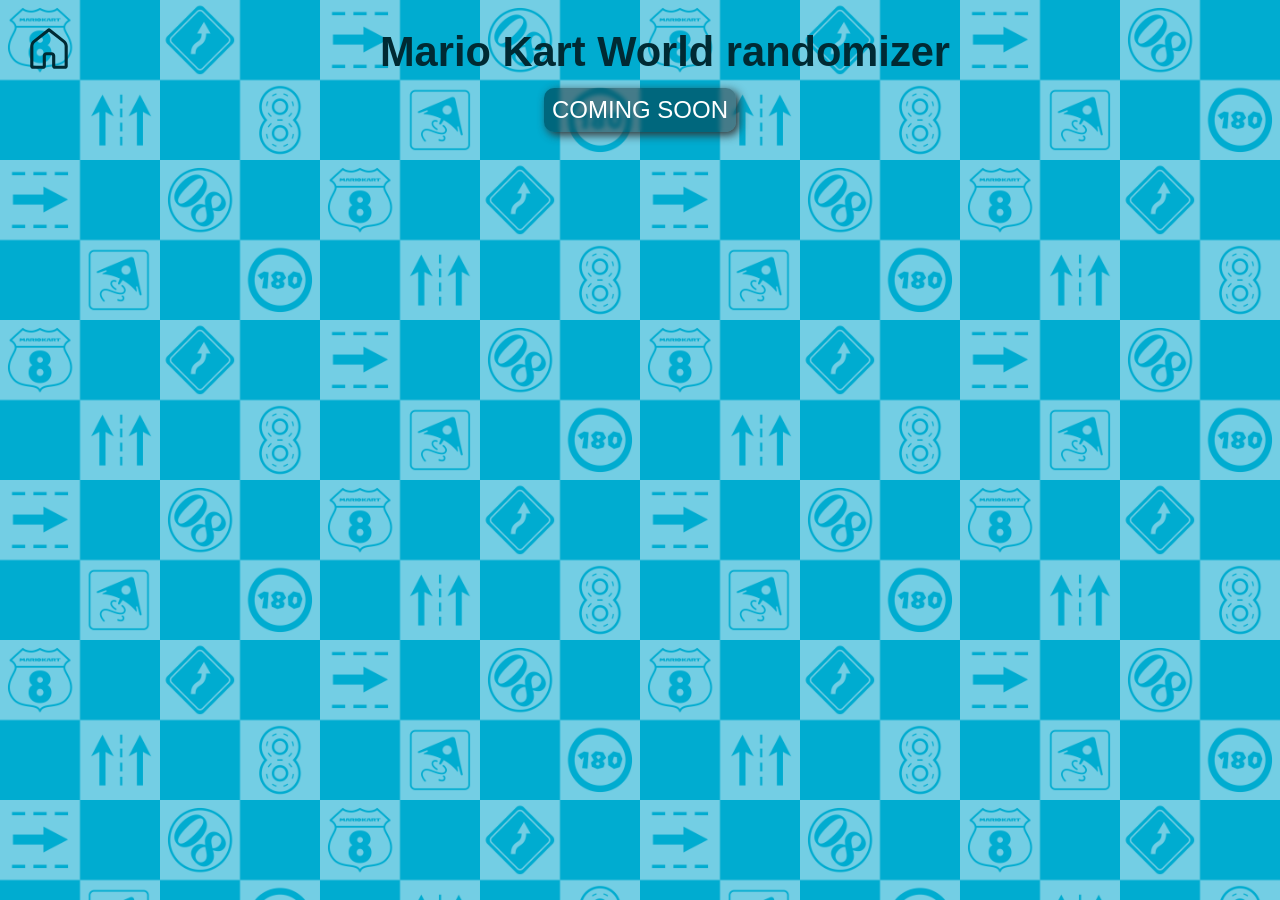
==== pokemon.html @ df09fabb "Homepage update" ====
<!DOCTYPE html>
<html lang="en">

<head>
  <meta charset="UTF-8">
  <meta name="viewport" content="width=device-width, initial-scale=1.0">
  <link rel="stylesheet" href="style.css">
  <title>Mario Kart World randomizer</title>
</head>

<body id="mario-kart-world">
  <header>
    <a id="home" href="index.html"><svg xmlns="http://www.w3.org/2000/svg" x="0px" y="0px" width="100" height="100"
        viewBox="0 0 48 48">
        <path
          d="M 23.951172 4 A 1.50015 1.50015 0 0 0 23.072266 4.3222656 L 8.859375 15.519531 C 7.0554772 16.941163 6 19.113506 6 21.410156 L 6 40.5 C 6 41.863594 7.1364058 43 8.5 43 L 18.5 43 C 19.863594 43 21 41.863594 21 40.5 L 21 30.5 C 21 30.204955 21.204955 30 21.5 30 L 26.5 30 C 26.795045 30 27 30.204955 27 30.5 L 27 40.5 C 27 41.863594 28.136406 43 29.5 43 L 39.5 43 C 40.863594 43 42 41.863594 42 40.5 L 42 21.410156 C 42 19.113506 40.944523 16.941163 39.140625 15.519531 L 24.927734 4.3222656 A 1.50015 1.50015 0 0 0 23.951172 4 z M 24 7.4101562 L 37.285156 17.876953 C 38.369258 18.731322 39 20.030807 39 21.410156 L 39 40 L 30 40 L 30 30.5 C 30 28.585045 28.414955 27 26.5 27 L 21.5 27 C 19.585045 27 18 28.585045 18 30.5 L 18 40 L 9 40 L 9 21.410156 C 9 20.030807 9.6307412 18.731322 10.714844 17.876953 L 24 7.4101562 z">
        </path>
      </svg></a>
    <h1>Mario Kart World randomizer</h1>
    <div></div>
  </header>
  <main>
    <div class="game-item">
      COMING SOON
    </div>
  </main>
</body>
<script src="script.js" type="module"></script>

</html>
---- style.css ----
@import url('https://fonts.cdnfonts.com/css/new-super-mario-font-u');

/* MAIN CONFIG */
*,
*::before,
*::after {
  box-sizing: border-box;
  margin: 0;
  overscroll-behavior-y: contain;
}

:root {
  --padding-sm: 8px;
  --padding-md: 16px;
  --padding-lg: 24px;

  --min-font-size: 1rem;
  --max-font-size: 1.5rem;
  --scale-factor: 2vw;

  --border-radius: 10px;

  --color-main-blue: hsl(190, 100%, 10%);
  --color-main-blue-lighter: hsl(190, 100%, 17%);
  --color-main-blue-hover: hsl(190, 100%, 13%);
  --color-main-blue-hover-lighter: hsl(190, 100%, 20%);

  --color-main-gray: hsl(0, 0%, 19%);

  --color-accent: #00ACD0;
  --color-blur-bg: rgba(0, 0, 0, 0.4);
  --filter-blur-bg: blur(2px);
  --box-shadow-blur: 3px 3px 10px 0px var(--color-main-blue);
  --box-shadow-blur-gray: 3px 3px 10px 0px var(--color-main-gray);
}

html {
  font-family: 'Segoe UI', Tahoma, Geneva, Verdana, sans-serif;
  color: white;
}

h1,
h2,
h3,
h4,
h5
h6,
button {
  font-family: 'New Super Mario Font U', sans-serif;
  color: white;
}

body {
  padding: var(--padding-lg);
  background-image: url("Images/Background.png");
  background-size: max(50%, 500px);
  font-size: clamp(var(--min-font-size), var(--scale-factor), var(--max-font-size));
  accent-color: var(--color-accent);
}

body#homepage {
  background-image: url("Images/homepage.png");
  /* background-size: cover; */
  display: grid;
  place-items: center;
  min-height: 100dvh;

  & h1 {
    color: white;
    padding-bottom: var(--padding-sm);
    text-align: center;
  }
}

body#mario-kart-world {
  & main {
    display: grid;
    place-items: center;
    grid-template-columns: none;
  }
}

.choose-game {
  background-color: #0092FF;
  padding: var(--padding-md);
  border-radius: var(--border-radius);
}

h1 {
  font-size: clamp(1.6rem, 2vw + 1rem, 3rem);
  color: var(--color-main-blue);
}

h2 {
  font-size: clamp(1.2rem, 2vw + 1rem, 2rem);
}

h3 {
  font-size: clamp(1rem, 2vw + 1rem, 1.5rem);
}

input, label, button {
  font-size: clamp(1rem, 2vw + .5rem, 1.3rem);
}

input {
  border-radius: 5px;
}

input[type="checkbox"] {
  height: 16px;
  width: 16px;
}

img {
  max-width: 100%;
}

button {
  background: linear-gradient(180deg, var(--color-main-blue-lighter) 0%, var(--color-main-blue) 100%);
  border: none;
  padding: var(--padding-sm);
  cursor: pointer;
  border-radius: var(--border-radius);
}

button:hover {
  background: linear-gradient(180deg, var(--color-main-blue-hover-lighter) 0%, var(--color-main-blue-hover) 100%);
}

#home {
  & svg {
    height: 50px;
    width: 50px;
    fill: var(--color-main-blue);
  }
}

#open-dialog {
  background: transparent;
  border: none!important;
  display: grid;
  padding: 0;

  & svg {
    height: 50px;
    width: 50px;
    fill: var(--color-main-blue);
  }
}

#close-dialog {
  background: transparent;
  border: none!important;
  display: grid;
  padding: 0;

  & svg {
    height: 30px;
    width: 30px;
  }
}


/* HEADER */
header {
  padding-bottom: var(--padding-sm);
  display: flex;
  justify-content: space-between;
  gap: var(--padding-sm);
  align-items: center;
}

.subheader {
  display: flex;
  justify-content: space-between;
  border-radius: var(--border-radius);
  align-items: center;
  background-color: var(--color-blur-bg);
  backdrop-filter: var(--filter-blur-bg);
  box-shadow: var(--box-shadow-blur);
  
  & > h2 {
    padding-left: var(--padding-sm);
  }

  & > button {
    border-radius: 0 var(--border-radius) var(--border-radius) 0;
  } 
}

.game-item {
  display: inline-flex;
  justify-content: space-between;
  border-radius: var(--border-radius);
  align-items: center;
  background-color: var(--color-blur-bg);
  backdrop-filter: var(--filter-blur-bg);
  box-shadow: var(--box-shadow-blur-gray);
  padding: var(--padding-sm);

  & img {
    max-height: 100px;
  }
}

#settings-menu {
  margin: auto;
  border: none;
  background-color: var(--color-main-blue-hover);
  border-radius: var(--border-radius);
  padding: 0;
  color: white;
  max-height: calc(100dvh - (2 * var(--padding-lg)));
  max-width: calc(100dvw - (2 * var(--padding-lg)));
  width: 100%;
  overflow-y: hidden;
  grid-template-rows: auto 1fr auto;

  & button {
    border: 1px solid gray;
  }

  & > .dialog-header {
    display: flex;
    justify-content: space-between;
    background-color: var(--color-main-blue);
    border-bottom: 1px solid gray;
    position: sticky;
    align-items: center;
    padding: var(--padding-sm);
  }

  & > .dialog-body {
    display: grid;
    grid-template-columns: repeat(auto-fit, minmax(35ch, 1fr));
    gap: var(--padding-sm);
    position: sticky;
    overflow-y: auto;
    padding: var(--padding-sm);
  }

  & > .dialog-footer {
    display: flex;
    justify-content: flex-end;
    background-color: var(--color-main-blue);
    border-top: 1px solid gray;
    padding: var(--padding-sm);
  }
}

#settings-menu:popover-open {
  display: grid;

  & > .dialog-overlay {
    display: block;
    position: fixed;
    width: 100%;
    height: 100%;
    top: 0;
    left: 0;
    background-color: var(--color-main-blue);
    opacity: .7;
    z-index: -1;
  }
}

.dialog-overlay {
  display: none;
}

.setting {
  display: flex;
  justify-content: space-between;
  gap: var(--padding-md);
  align-items: baseline;
}

.setting-wrapper {
  display: flex;
  flex-direction: column;
  grid-gap: var(--padding-sm);
  background-color: var(--color-main-blue);
  padding: var(--padding-sm);
  border-radius: var(--border-radius);
}

/* MAIN LAYOUT */
main {
  display: grid;
  gap: var(--padding-md);
}


/* KART LAYOUT */
.kart-wrapper {
  display: flex;
  gap: var(--padding-md);
  flex-direction: column;
}

.kart-item {
  display: grid;
  grid-template-areas:
  ". character ."
  "kart tires glider";
  gap: var(--padding-lg);
  justify-items: center;
  background-color: var(--color-blur-bg);
  backdrop-filter: var(--filter-blur-bg);
  border-radius: var(--border-radius);
  padding: var(--padding-sm) 0;
  box-shadow: var(--box-shadow-blur);
  position: relative;

  & .character,
  .kart,
  .tires,
  .glider {
    width: 100%;
    max-width: 150px;
  }

  & .character {
    grid-area: character;
    max-width: 200px;
  }

  & .kart {
    grid-area: kart;
  }

  & .tires {
    grid-area: tires;
  }

  & .glider {
    grid-area: glider;
  }
}

.kart-item[data-show="false"] {
  display: none;
}

.show-stats {
  position: fixed;
  right: 0;
  top: 0;
  padding: var(--padding-sm) var(--padding-md);
  border-radius: 0 var(--border-radius) 0 var(--border-radius);
}

.hide-stats {
  border-left: 1px solid white;
  border-bottom: 1px solid white;
  border-radius: 0 var(--border-radius) 0 var(--border-radius);
  width: fit-content;
  padding: var(--padding-sm) var(--padding-md);
}

.stats-overlay {
  background-color: var(--color-main-blue);
  position: absolute;
  width: 100%;
  height: 100%;
  display: none;
  border-radius: var(--border-radius);
  gap: var(--padding-md);
  grid-template-columns: 1fr auto;
}

.stats-overlay[data-show="true"] {
  display: grid;
}

.stats-wrapper {
  display: grid;
  gap: var(--padding-sm);
  overflow: auto;
  padding: var(--padding-sm)  var(--padding-md);
}

.stats-sidebar {
  display: flex;
  flex-direction: column;
  justify-content: space-between;
  align-items: flex-end;
}

.drift-type {
  padding: var(--padding-sm)  var(--padding-md);
}

.stat {
  display: grid;
  gap: 4px;
}

.stats-bar {
  height: 8px;
  background-color: rgb(51, 51, 51);
  position: relative;
  border-radius: 4px;
  overflow: hidden;
  outline: 2px solid rgb(83, 83, 0);
}

.bar-percentage {
  position: absolute;
  background-color: rgb(226, 226, 23);
  height: 100%;
}

.bar-stripes {
  position: absolute;
  width: 100%;
  height: 100%;
  display: flex;
  justify-content: space-evenly;

  & > .stripe {
    width: 4px;
    background-color: black;
  }
}


/* TRACK LAYOUT */
.track-wrapper {
  display: flex;
  gap: var(--padding-md);
  flex-direction: column;
}

.track-info {
  display: grid;
  justify-items: center;
  gap: var(--padding-md);
  background-color: var(--color-blur-bg);
  backdrop-filter: var(--filter-blur-bg);
  border-radius: var(--border-radius);
  padding: var(--padding-md);
  box-shadow: var(--box-shadow-blur);
}

.cup {
  width: 100%;
  max-width: 150px;
}

.items-info {
  background-color: var(--color-blur-bg);
  backdrop-filter: var(--filter-blur-bg);
  border-radius: var(--border-radius);
  padding: var(--padding-md);
  box-shadow: var(--box-shadow-blur);
  display: grid;
  grid-template-columns: repeat(auto-fit, minmax(50px, 1fr));
  gap: var(--padding-sm);
  justify-items: center;
}

.item {
  max-width: 50px;
  width: 100%;
  max-height: 50px;
  height: 100%;
}

.item[data-show="false"] {
  display: none;
}

/* MEDIA QUERY */
@media only screen and (min-width: 800px) {
  main {
    grid-template-columns: 1fr 1fr;
  }

  .stats-bar {
    height: 16px;
  }
}
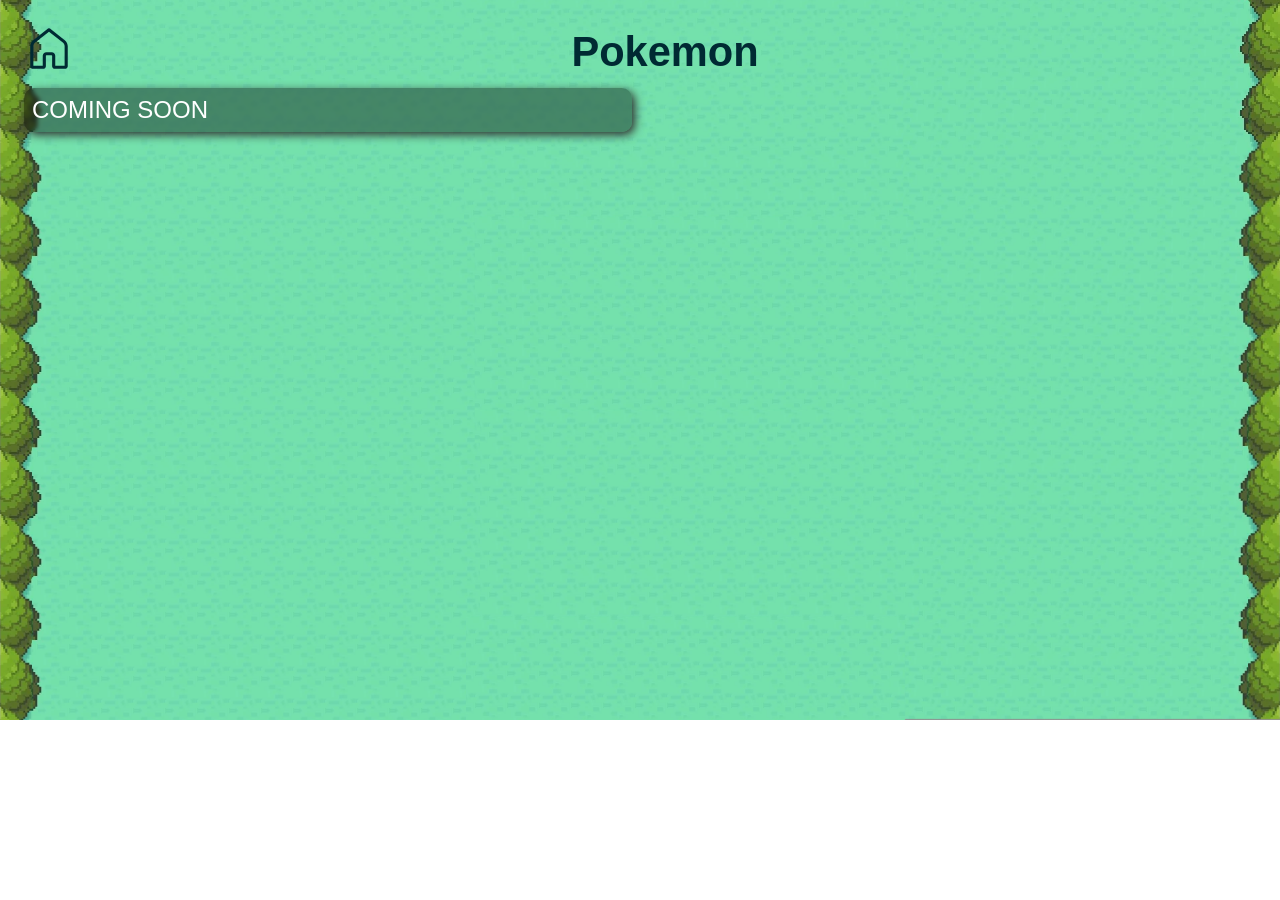
==== commit b7bfd2d9: "nou moet alles een beetje hetzelfde zijn HUTS  alleen de css is kut... rick help" ====
--- a/pokemon.html
+++ b/pokemon.html
@@ -5,10 +5,10 @@
   <meta charset="UTF-8">
   <meta name="viewport" content="width=device-width, initial-scale=1.0">
   <link rel="stylesheet" href="style.css">
-  <title>Mario Kart World randomizer</title>
+  <title>Pokemon</title>
 </head>
 
-<body id="mario-kart-world">
+<body id="pokemon">
   <header>
     <a id="home" href="index.html"><svg xmlns="http://www.w3.org/2000/svg" x="0px" y="0px" width="100" height="100"
         viewBox="0 0 48 48">
@@ -16,7 +16,7 @@
           d="M 23.951172 4 A 1.50015 1.50015 0 0 0 23.072266 4.3222656 L 8.859375 15.519531 C 7.0554772 16.941163 6 19.113506 6 21.410156 L 6 40.5 C 6 41.863594 7.1364058 43 8.5 43 L 18.5 43 C 19.863594 43 21 41.863594 21 40.5 L 21 30.5 C 21 30.204955 21.204955 30 21.5 30 L 26.5 30 C 26.795045 30 27 30.204955 27 30.5 L 27 40.5 C 27 41.863594 28.136406 43 29.5 43 L 39.5 43 C 40.863594 43 42 41.863594 42 40.5 L 42 21.410156 C 42 19.113506 40.944523 16.941163 39.140625 15.519531 L 24.927734 4.3222656 A 1.50015 1.50015 0 0 0 23.951172 4 z M 24 7.4101562 L 37.285156 17.876953 C 38.369258 18.731322 39 20.030807 39 21.410156 L 39 40 L 30 40 L 30 30.5 C 30 28.585045 28.414955 27 26.5 27 L 21.5 27 C 19.585045 27 18 28.585045 18 30.5 L 18 40 L 9 40 L 9 21.410156 C 9 20.030807 9.6307412 18.731322 10.714844 17.876953 L 24 7.4101562 z">
         </path>
       </svg></a>
-    <h1>Mario Kart World randomizer</h1>
+    <h1>Pokemon</h1>
     <div></div>
   </header>
   <main>
--- a/style.css
+++ b/style.css
@@ -1,4 +1,9 @@
 @import url('https://fonts.cdnfonts.com/css/new-super-mario-font-u');
+
+@font-face {
+  font-family: TboiFont;
+  src: url(Fonts/upheaval/upheavtt.ttf);
+}
 
 /* MAIN CONFIG */
 *,
@@ -52,14 +57,14 @@
 
 body {
   padding: var(--padding-lg);
-  background-image: url("Images/Background.png");
+  background-image: url("Images/MK8/Background.png");
   background-size: max(50%, 500px);
   font-size: clamp(var(--min-font-size), var(--scale-factor), var(--max-font-size));
   accent-color: var(--color-accent);
 }
 
 body#homepage {
-  background-image: url("Images/homepage.png");
+  background-image: url("Images/Homepage/homepage.png");
   /* background-size: cover; */
   display: grid;
   place-items: center;
@@ -481,4 +486,80 @@
   .stats-bar {
     height: 16px;
   }
+}
+
+/* TBOI */
+
+body#tboi {
+  background-image: url("Images/TBOI/BindingBackground.png");
+  background-size: cover;
+  height: 100dvh;
+
+  #home svg {
+    fill: white;
+  }
+
+  & h1, h2, h3 {
+    font-family: TboiFont;
+    color: white;
+  }
+
+  & main {
+    display: grid;
+    grid-template-columns: 400px 1fr;
+  }
+
+  & .tboi-item-details-wrapper {
+    background-color: rgba(51, 51, 51, 0.7);
+    backdrop-filter: var(--filter-blur-bg);
+    border-radius: var(--border-radius);
+    padding: var(--padding-sm);
+    box-shadow: gray;
+    position: sticky;
+    top: var(--padding-lg);
+  }
+
+  & .tboi-items {
+    display: flex;
+    flex-wrap: wrap;
+    gap: var(--padding-sm);
+  }
+
+  & .tboi-item {
+    max-height: 65px;
+    max-width: 65px;
+    background-color: rgba(51, 51, 51, 0.7);
+    border-radius: var(--border-radius);
+  }
+
+  & .tboi-title {
+    display: flex;
+    justify-content: space-between;
+
+    & .tboi-item-quality {
+      height: 20px;
+      width: 20px;
+    }
+  }
+}
+
+/* POKEMON (GARRRYYYY) */
+
+body#pokemon{
+  background-image: url("Images/Pokemon/Background.png");
+  background-size: cover;
+  background-repeat: no-repeat;
+}
+
+.hidden {
+  display: none;
+}
+
+textarea {
+  background-color: transparent;
+  border: none;
+  resize: none;
+  color: white;
+  width: 100%;
+  font-size: 16px;
 }
